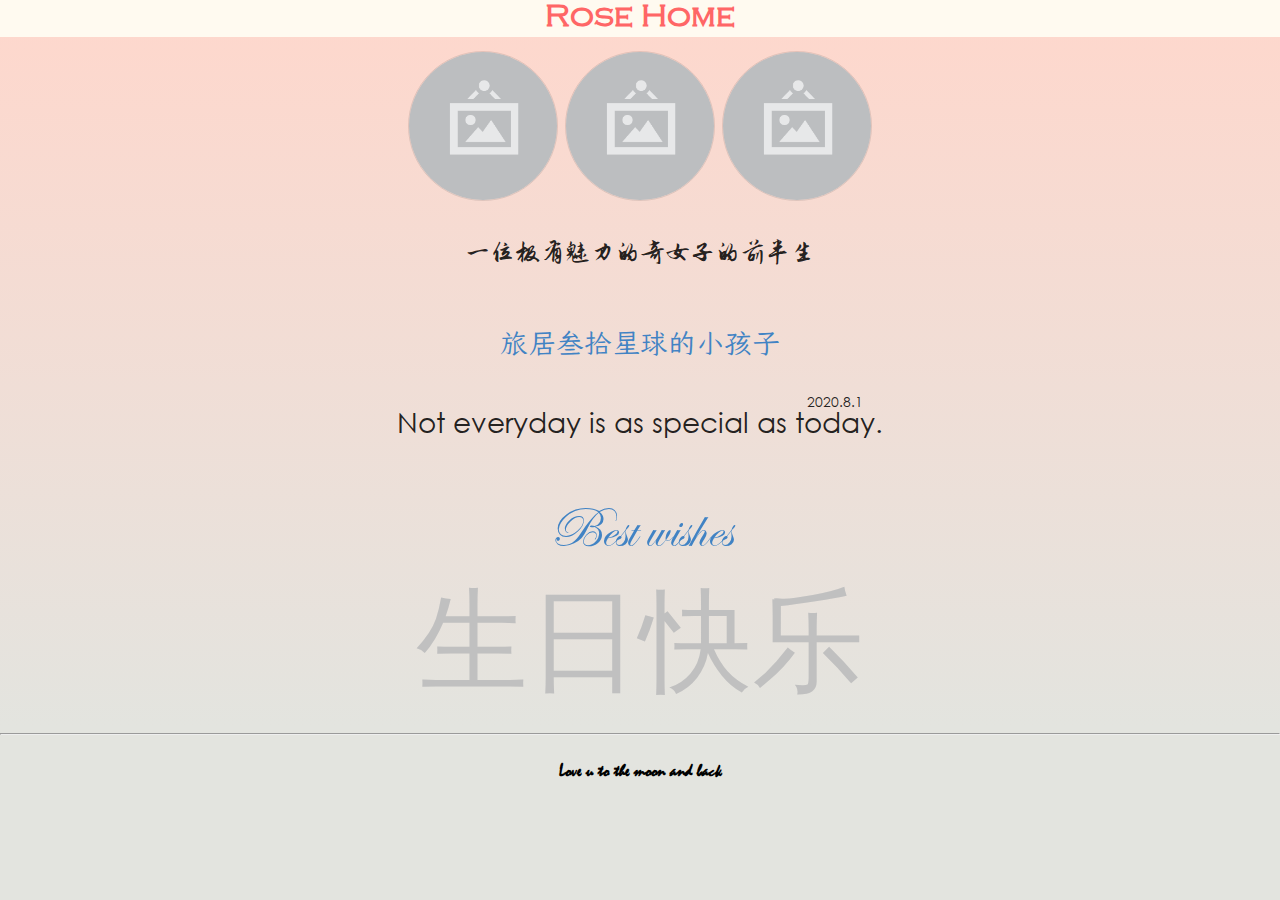
==== index.html @ 1f2f30e1 "demo" ====
<!DOCTYPE html>
<html>
    <head>
        <!-- Standard Meta -->
        <meta charset="utf-8" />
        <meta http-equiv="X-UA-Compatible" content="IE=edge, chrome=1" />
        <meta name="viewport" content="width=device-width, initial-scale=1.0, maxium-scale=1.0">

        <!-- Include scripts and styles, and it's required to include jQuery first here -->
        <script src="scripts/jquery.min.js"></script>
        <link rel="stylesheet" type="text/css" href="styles/semantic.min.css">
        <script src="scripts/semantic.min.js"></script>

        <!-- Include custom CSS -->
        <link rel="stylesheet" type="text/css" href="styles/font.css">
        <link rel="stylesheet" type="text/css" href="styles/font-class.css">
    </head>

    <body style="background: rgba(227,228,223,1)">
        <!-- Background color -->
        <div style="background: rgb(255,215,204);
                    background: -moz-linear-gradient(180deg, rgba(255,215,204,1) 0%, rgba(227,228,223,1) 100%);
                    background: -webkit-linear-gradient(180deg, rgba(255,215,204,1) 0%, rgba(227,228,223,1) 100%);
                    background: linear-gradient(180deg, rgba(255,215,204,1) 0%, rgba(227,228,223,1) 100%);
                    filter: progid:DXImageTransform.Microsoft.gradient(startColorstr="#ffd7cc",endColorstr="#e3e4df",GradientType=1);">

            <!-- Header -->
            <div class="ui center aligned massive header" style="background-color: floralwhite">
                <a href="index.html" class="font-cooperplate" style="color: #ff6666;">Rose Home</a>
            </div>

            <!-- Images -->
            <div class="ui container center aligned small circular bordered images">
                <img class="ui image" src="images/example.png">
                <img class="ui image" src="images/example.png">
                <img class="ui image" src="images/example.png">
            </div>

            <!-- Text content -->
            <div class="ui container center aligned">
                <span class="ui big text font-zhimangxing"><br>
                    一位极有魅力的奇女子的前半生

                    <span class="ui medium text font-jinkai"><br><br><br>
                        <a href="past-years.html">旅居叁拾星球的小孩子</a>

                        <span class="ui medium text font-cg"><br><br>
                            Not everyday is as special as <ruby>today<rt>2020.8.1</rt></ruby>.
                        </span>

                        <span class="ui big text font-edwardian"><br><br>
                            <a href="#">Best wishes</a>
                        </span>

                    </span>
                </span>

                <span class="ui container center aligned massive text" style="font-family: 'Liu Jian Mao Cao'; color: #c0c0c0;">
                    生日快乐
                </span>

            </div>
        </div>
        <hr>
        <footer class="ui container center aligned medium header" style="font-family: 'Mistral'">
            <a href="#" style="color: black;">Love u to the moon and back</a>
        </footer>
    </body>
</html>
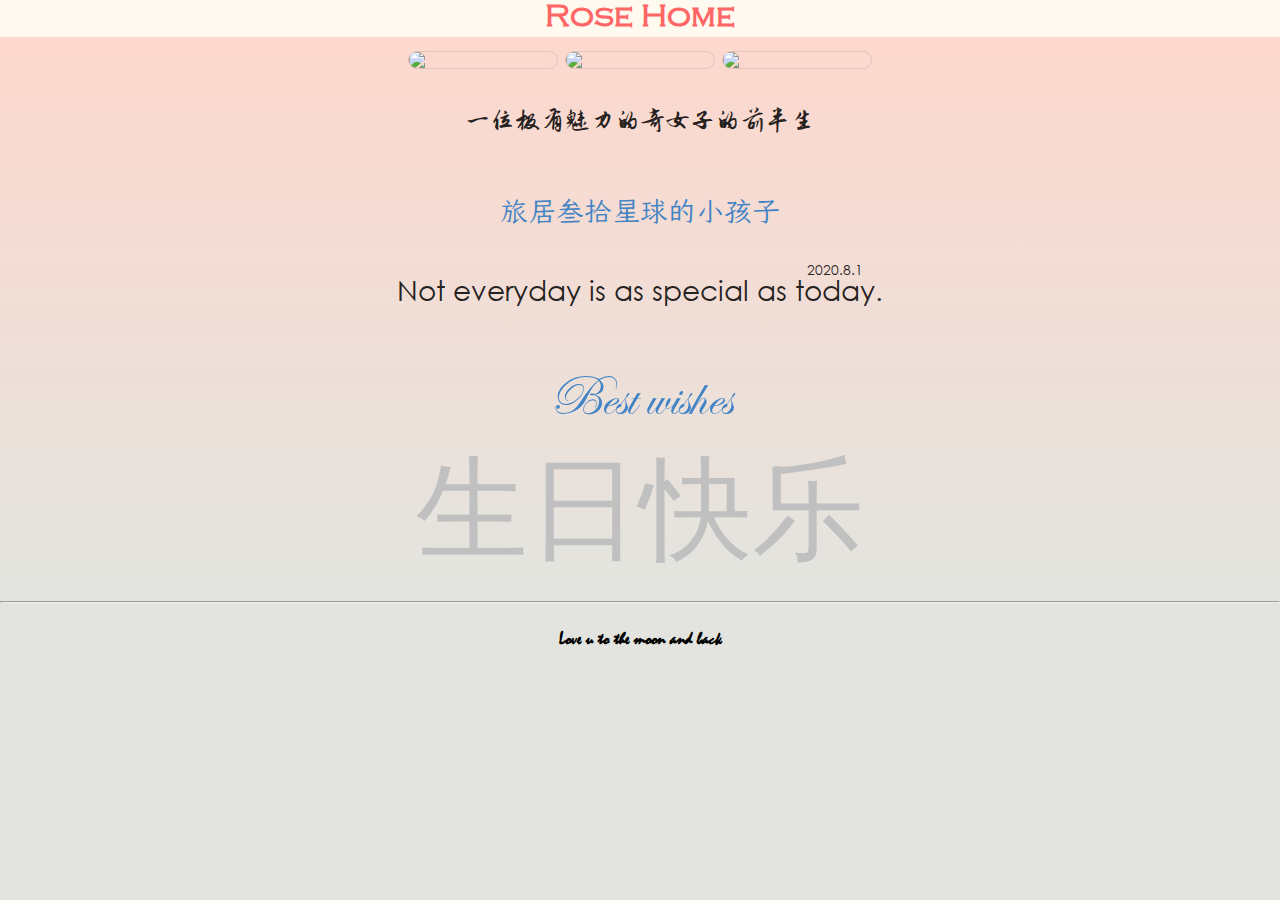
==== commit c67e2ec8: "changed example images" ====
--- a/index.html
+++ b/index.html
@@ -31,9 +31,9 @@
 
             <!-- Images -->
             <div class="ui container center aligned small circular bordered images">
-                <img class="ui image" src="images/example.png">
-                <img class="ui image" src="images/example.png">
-                <img class="ui image" src="images/example.png">
+                <img class="ui image" src="https://picsum.photos/400/400?random=1">
+                <img class="ui image" src="https://picsum.photos/400/400?random=2">
+                <img class="ui image" src="https://picsum.photos/400/400?random=3">
             </div>
 
             <!-- Text content -->
@@ -55,7 +55,7 @@
                     </span>
                 </span>
 
-                <span class="ui container center aligned massive text" style="font-family: 'Liu Jian Mao Cao'; color: #c0c0c0;">
+                <span class="ui container center aligned massive text" style="font-family: 'Liu Jian Mao Cao', cursive; color: #c0c0c0;">
                     生日快乐
                 </span>
 
--- a/styles/font.css
+++ b/styles/font.css
@@ -50,5 +50,5 @@
 
 @font-face {
     font-family: 'Liu Jian Mao Cao';
-    src: url("../fonts/LiuJianMaoCao-Regular.ttf") format("TrueType");
+    src: url("../fonts/LiuJianMaoCao-Regular.ttf") format("TrueType"); 
 }
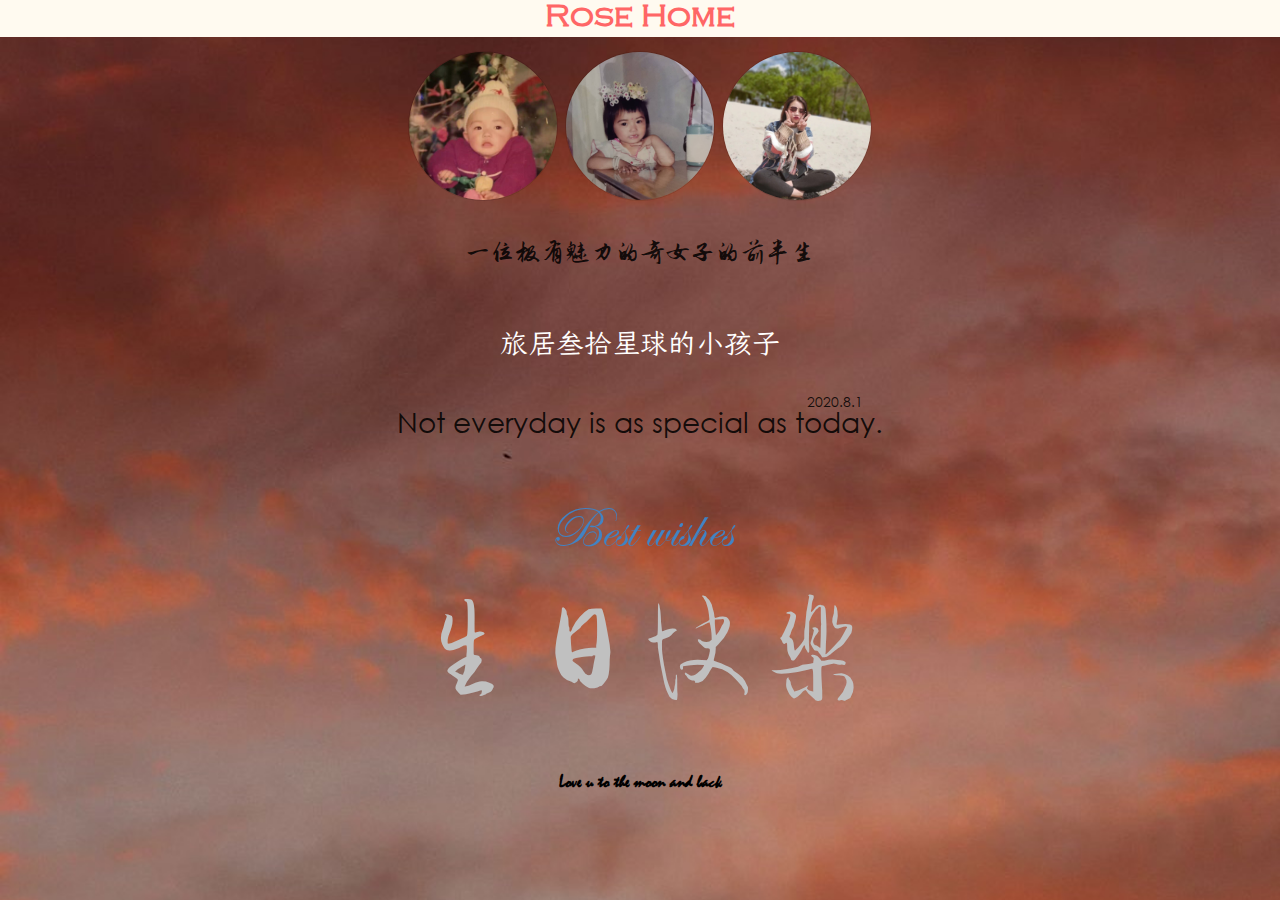
==== commit 67fd0e14: "index" ====
--- a/index.html
+++ b/index.html
@@ -16,13 +16,16 @@
         <link rel="stylesheet" type="text/css" href="styles/font-class.css">
     </head>
 
-    <body style="background: rgba(227,228,223,1)">
+    <body style="background: no-repeat center/100% fixed url(images/index/background.jpg)">
         <!-- Background color -->
+        <!--
         <div style="background: rgb(255,215,204);
                     background: -moz-linear-gradient(180deg, rgba(255,215,204,1) 0%, rgba(227,228,223,1) 100%);
                     background: -webkit-linear-gradient(180deg, rgba(255,215,204,1) 0%, rgba(227,228,223,1) 100%);
                     background: linear-gradient(180deg, rgba(255,215,204,1) 0%, rgba(227,228,223,1) 100%);
                     filter: progid:DXImageTransform.Microsoft.gradient(startColorstr="#ffd7cc",endColorstr="#e3e4df",GradientType=1);">
+        -->
+        <div>
 
             <!-- Header -->
             <div class="ui center aligned massive header" style="background-color: floralwhite">
@@ -31,27 +34,27 @@
 
             <!-- Images -->
             <div class="ui container center aligned small circular bordered images">
-                <img class="ui image" src="https://picsum.photos/400/400?random=1">
-                <img class="ui image" src="https://picsum.photos/400/400?random=2">
-                <img class="ui image" src="https://picsum.photos/400/400?random=3">
+                <img class="ui image" src="images/index/index-1.jpg">
+                <img class="ui image" src="images/index/index-2.jpg">
+                <img class="ui image" src="images/index/index-3.jpg">
             </div>
 
             <!-- Text content -->
             <div class="ui container center aligned">
                 <span class="ui big text font-zhimangxing"><br>
                     一位极有魅力的奇女子的前半生
-
-                    <span class="ui medium text font-jinkai"><br><br><br>
-                        <a href="past-years.html">旅居叁拾星球的小孩子</a>
+                    <span>
+                        <span class="ui medium text font-jinkai" style="color: white;"><br><br><br>
+                        旅居叁拾星球的小孩子
+                        </span>
 
                         <span class="ui medium text font-cg"><br><br>
                             Not everyday is as special as <ruby>today<rt>2020.8.1</rt></ruby>.
                         </span>
 
                         <span class="ui big text font-edwardian"><br><br>
-                            <a href="#">Best wishes</a>
+                            <a href="best-wishes.html">Best wishes</a>
                         </span>
-
                     </span>
                 </span>
 
@@ -61,9 +64,9 @@
 
             </div>
         </div>
-        <hr>
+        <br>
         <footer class="ui container center aligned medium header" style="font-family: 'Mistral'">
-            <a href="#" style="color: black;">Love u to the moon and back</a>
+            <a href="happy-birthday.html" style="color: black;">Love u to the moon and back</a>
         </footer>
     </body>
 </html>
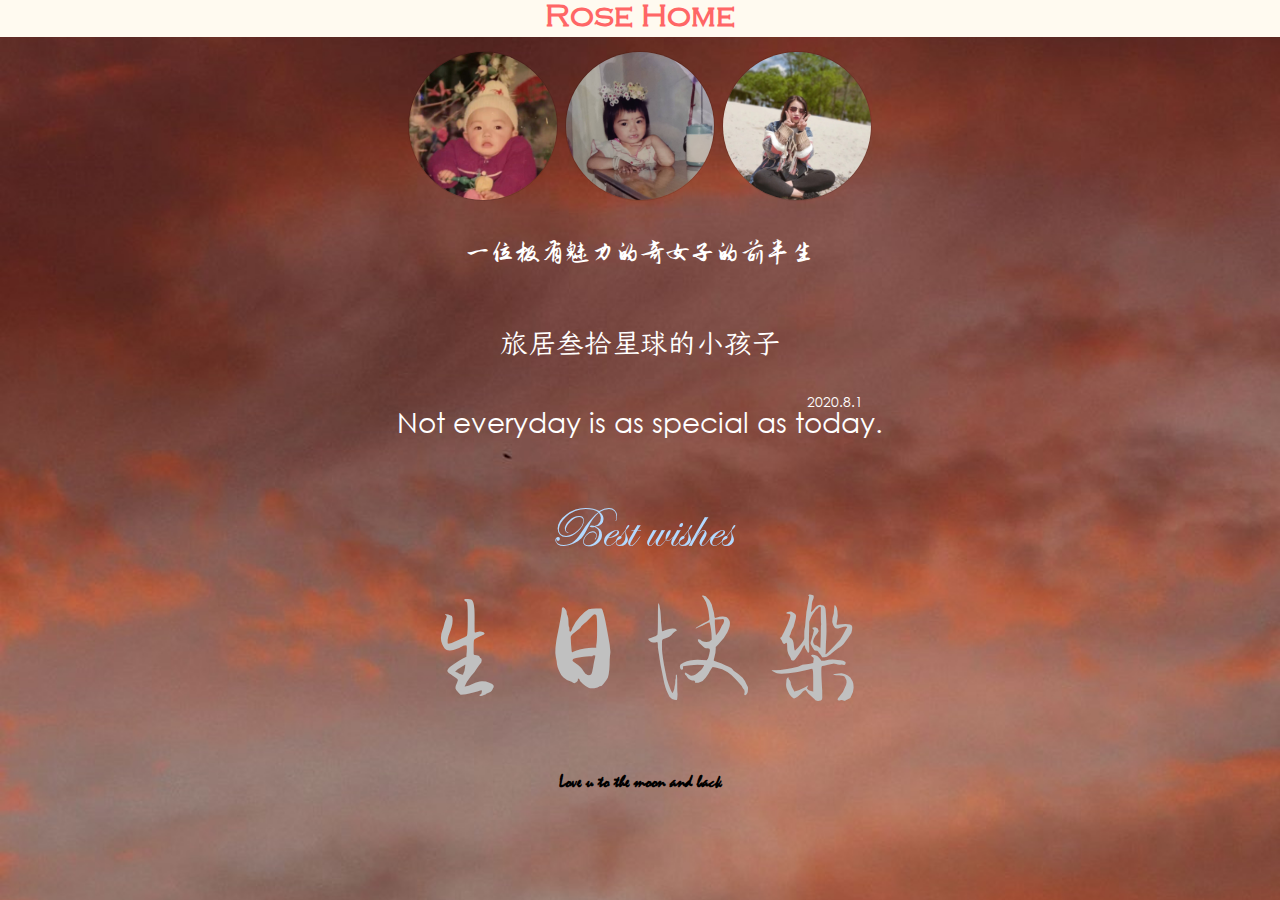
==== commit b71a657b: "added best-wishes.html" ====
--- a/index.html
+++ b/index.html
@@ -4,7 +4,7 @@
         <!-- Standard Meta -->
         <meta charset="utf-8" />
         <meta http-equiv="X-UA-Compatible" content="IE=edge, chrome=1" />
-        <meta name="viewport" content="width=device-width, initial-scale=1.0, maxium-scale=1.0">
+        <meta name="viewport" content="width=device-width">
 
         <!-- Include scripts and styles, and it's required to include jQuery first here -->
         <script src="scripts/jquery.min.js"></script>
@@ -16,57 +16,47 @@
         <link rel="stylesheet" type="text/css" href="styles/font-class.css">
     </head>
 
-    <body style="background: no-repeat center/100% fixed url(images/index/background.jpg)">
-        <!-- Background color -->
-        <!--
-        <div style="background: rgb(255,215,204);
-                    background: -moz-linear-gradient(180deg, rgba(255,215,204,1) 0%, rgba(227,228,223,1) 100%);
-                    background: -webkit-linear-gradient(180deg, rgba(255,215,204,1) 0%, rgba(227,228,223,1) 100%);
-                    background: linear-gradient(180deg, rgba(255,215,204,1) 0%, rgba(227,228,223,1) 100%);
-                    filter: progid:DXImageTransform.Microsoft.gradient(startColorstr="#ffd7cc",endColorstr="#e3e4df",GradientType=1);">
-        -->
-        <div>
+    <body style="background: center/100% fixed url(images/index/background.jpg)">
+      <!-- Header -->
+      <div class="ui center aligned massive header" style="background-color: floralwhite;">
+        <a href="index.html" class="font-cooperplate" style="color: #ff6666;">Rose Home</a>
+      </div>
+     
+      <!-- Images -->
+      <div class="ui container center aligned small circular bordered images">
+        <img class="ui image" src="images/index/index-1.jpg">
+        <img class="ui image" src="images/index/index-2.jpg">
+        <img class="ui image" src="images/index/index-3.jpg">
+      </div>
+     
+      <!-- Text content -->
+      <div class="ui container center aligned" style="color: white;">
+        <span class="ui big text font-zhimangxing"><br>
+          一位极有魅力的奇女子的前半生
 
-            <!-- Header -->
-            <div class="ui center aligned massive header" style="background-color: floralwhite">
-                <a href="index.html" class="font-cooperplate" style="color: #ff6666;">Rose Home</a>
-            </div>
+          <span>
+            <span class="ui medium text font-jinkai"><br><br><br>
+              旅居叁拾星球的小孩子
+            </span>
+           
+            <span class="ui medium text font-cg"><br><br>
+              Not everyday is as special as <ruby>today<rt>2020.8.1</rt></ruby>.
+            </span>
 
-            <!-- Images -->
-            <div class="ui container center aligned small circular bordered images">
-                <img class="ui image" src="images/index/index-1.jpg">
-                <img class="ui image" src="images/index/index-2.jpg">
-                <img class="ui image" src="images/index/index-3.jpg">
-            </div>
+            <span class="ui big text font-edwardian"><br><br>
+              <a href="best-wishes.html" style="color:#b3d9ff;">Best wishes</a>
+            </span>
+          </span>
+        </span>
 
-            <!-- Text content -->
-            <div class="ui container center aligned">
-                <span class="ui big text font-zhimangxing"><br>
-                    一位极有魅力的奇女子的前半生
-                    <span>
-                        <span class="ui medium text font-jinkai" style="color: white;"><br><br><br>
-                        旅居叁拾星球的小孩子
-                        </span>
+        <span class="ui container center aligned massive text" style="font-family: 'Liu Jian Mao Cao', cursive; color: #c0c0c0;">
+          生日快乐
+        </span>
+      </div>
+      <br>
 
-                        <span class="ui medium text font-cg"><br><br>
-                            Not everyday is as special as <ruby>today<rt>2020.8.1</rt></ruby>.
-                        </span>
-
-                        <span class="ui big text font-edwardian"><br><br>
-                            <a href="best-wishes.html">Best wishes</a>
-                        </span>
-                    </span>
-                </span>
-
-                <span class="ui container center aligned massive text" style="font-family: 'Liu Jian Mao Cao', cursive; color: #c0c0c0;">
-                    生日快乐
-                </span>
-
-            </div>
-        </div>
-        <br>
-        <footer class="ui container center aligned medium header" style="font-family: 'Mistral'">
-            <a href="happy-birthday.html" style="color: black;">Love u to the moon and back</a>
-        </footer>
+      <footer class="ui container center aligned medium header" style="font-family: 'Mistral'">
+        <a href="happy-birthday.html" style="color: black;">Love u to the moon and back</a>
+      </footer>
     </body>
 </html>
